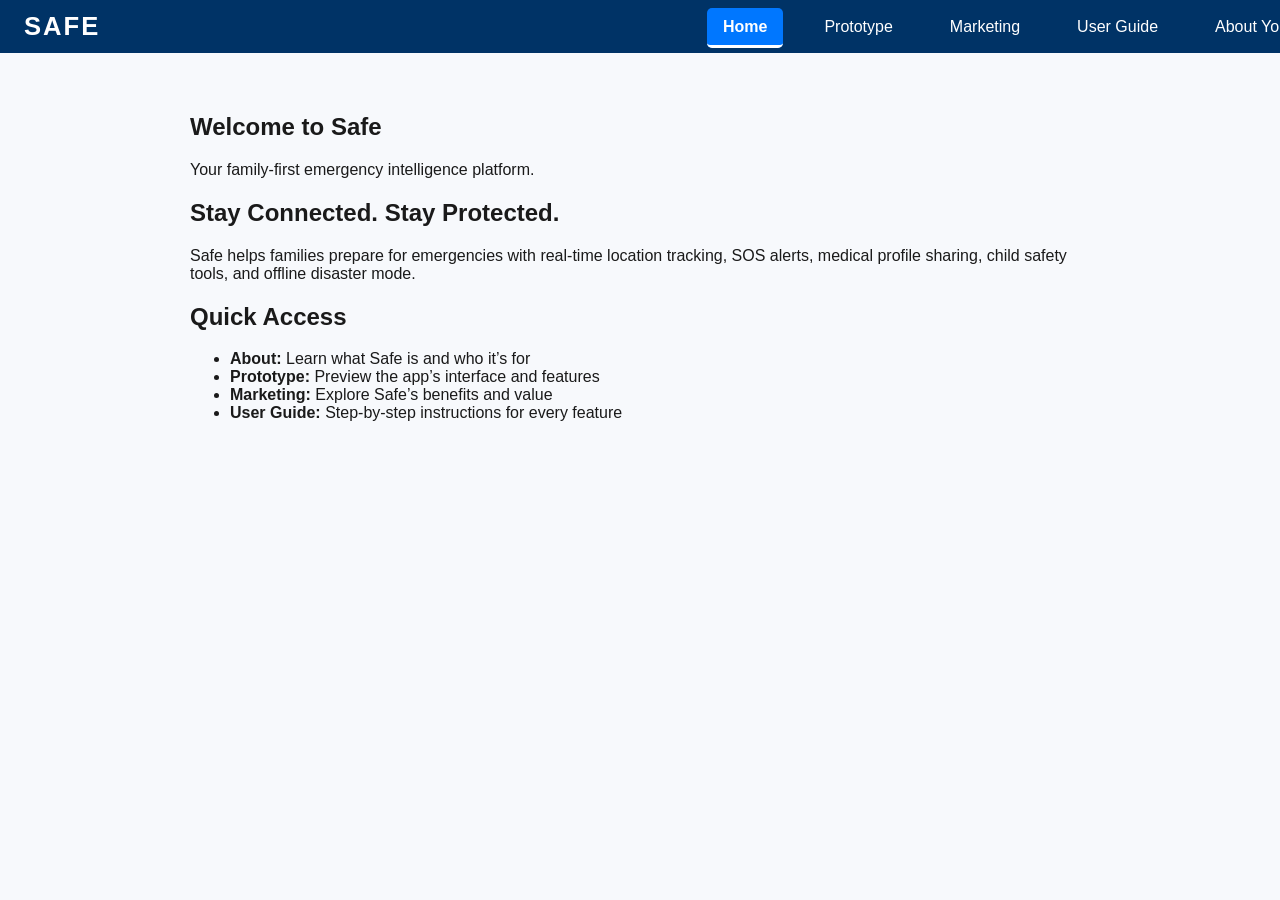
==== index.html @ b61800d9 "Rename home.html to index.html" ====
<!DOCTYPE html>
<html lang="en">
<head>
    <meta charset="UTF-8">
    <meta name="viewport" content="width=device-width, initial-scale=1.0">
    <title>Safe App</title>
    <link rel="stylesheet" href="safe.css">
	<script src="safe.js" defer></script>

</head>

<body <body class="page-with-logo">

<header>
    <nav class="nav-horizontal">
        <div class="nav-logo">SAFE</div>

        <ul>
            <li><a href="home.html" class="active">Home</a></li>
            <li><a href="prototype.html">Prototype</a></li>
            <li><a href="marketing.html">Marketing</a></li>
            <li><a href="userGuide.html">User Guide</a></li>
			<li><a href="about.html">About You</a></li>
        </ul>
    </nav>
</header>

<main class="content">
    <section class="hero">
        <h1>Welcome to Safe</h1>
        <p>Your family-first emergency intelligence platform.</p>
    </section>

    <section>
        <h2>Stay Connected. Stay Protected.</h2>
        <p>Safe helps families prepare for emergencies with real-time location tracking, SOS alerts, medical profile sharing, child safety tools, and offline disaster mode.</p>
    </section>

    <section>
        <h2>Quick Access</h2>
        <ul>
            <li><strong>About:</strong> Learn what Safe is and who it’s for</li>
            <li><strong>Prototype:</strong> Preview the app’s interface and features</li>
            <li><strong>Marketing:</strong> Explore Safe’s benefits and value</li>
            <li><strong>User Guide:</strong> Step-by-step instructions for every feature</li>
        </ul>
    </section>
</main>

</body>
</html>
---- safe.css ----
/* GLOBAL */
body {
    margin: 0;
    font-family: 'Inter', sans-serif;
    background-color: #f7f9fc;
    color: #1a1a1a;
}

/* -------------------------------------- */
/* FIXED BACKGROUND LOGO (NO BLUR ISSUES) */
/* -------------------------------------- */

.page-with-logo {
    position: relative;
    background-color: #f7f9fc;
}

.page-with-logo:before {
    content: "";
    position: fixed;
    inset: 0;
    background-image: url('images/logo.png');
    background-repeat: no-repeat;
    background-position: center;
    background-size: 40%;
    opacity: 0.08;
    pointer-events: none;
    z-index: -1;
}

/* -------------------------------------- */
/* HORIZONTAL NAVIGATION BAR (FULL WIDTH) */
/* -------------------------------------- */

.nav-horizontal {
    width: 100%;
    display: flex;
    justify-content: space-between;
    align-items: center;
    background-color: #003366;
    padding: 12px 24px;
    position: sticky;
    top: 0;
    z-index: 1000;
}

/* LOGO */
.nav-logo {
    color: white;
    font-size: 1.6rem;
    font-weight: bold;
    letter-spacing: 2px;
}

/* NAV LINKS */
.nav-horizontal ul {
    list-style: none;
    display: flex;
    gap: 25px;
    margin: 0;
    padding: 0;
}

/* NAV LINKS STYLE */
.nav-horizontal ul li a,
.dropbtn {
    color: white;
    text-decoration: none;
    padding: 10px 16px;
    border-radius: 5px;
    font-weight: 500;
    transition: 0.3s;
    background: transparent;
    border: none;
    cursor: pointer;
}

/* HOVER */
.nav-horizontal ul li a:hover,
.dropbtn:hover {
    background-color: #0055aa;
}

/* ACTIVE PAGE */
.nav-horizontal ul li a.active {
    background-color: #0077ff;
    font-weight: 700;
    border-bottom: 3px solid #ffffff;
}

/* -------------------------------------- */
/* CONTENT SPACING */
/* -------------------------------------- */

.content {
    padding: 40px 20px;
    max-width: 900px;
    margin: auto;
}

/* -------------------------------------- */
/* DROPDOWN MENU (CLICK-BASED, NOT HOVER) */
/* -------------------------------------- */

.dropdown {
    position: relative;
}

/* Remove hover behavior — JS controls it */
.dropdown:hover .dropdown-content {
    display: none !important;
}

/* Dropdown content */
.dropdown-content {
    display: none;
    position: absolute;
    right: 0;
    background: #ffffff;
    padding: 15px;
    border-radius: 8px;
    width: 250px;
    box-shadow: 0 4px 10px rgba(0,0,0,0.15);
    z-index: 10;

    /* Smooth animation */
    opacity: 0;
    transform: translateY(10px);
    transition: opacity 0.25s ease, transform 0.25s ease;
}

/* JS toggles this */
.dropdown-content.show {
    display: block;
    opacity: 1;
    transform: translateY(0);
}

/* Form styling */
#profileForm label {
    font-size: 0.9rem;
    margin-top: 10px;
    display: block;
}

#profileForm input,
#profileForm textarea {
    width: 100%;
    padding: 6px;
    margin-top: 4px;
    border: 1px solid #ccc;
    border-radius: 5px;
}

.submit-btn {
    margin-top: 12px;
    width: 100%;
    padding: 8px;
    background: #0077ff;
    color: white;
    border: none;
    border-radius: 5px;
    cursor: pointer;
}

.submit-btn:hover {
    background: #005fcc;
}

/* -------------------------------------- */
/* SOS DEMO */
/* -------------------------------------- */

.sos-container {
    position: relative;
    margin-top: 20px;
}

.sos-btn {
    width: 120px;
    height: 120px;
    border-radius: 50%;
    background: #ff3b3b;
    color: white;
    font-size: 2rem;
    border: none;
    cursor: pointer;
    transition: transform 0.2s ease;
}

.sos-btn:active {
    transform: scale(0.95);
}

.countdown {
    position: absolute;
    top: 40%;
    left: 50%;
    transform: translate(-50%, -50%);
    font-size: 3rem;
    color: #ff3b3b;
    font-weight: bold;
}

.hidden {
    display: none;
}

/* -------------------------------------- */
/* MODAL */
/* -------------------------------------- */

.modal {
    position: fixed;
    top: 0;
    left: 0;
    width: 100%;
    height: 100%;
    background: rgba(0,0,0,0.45);
    display: none; /* default hidden */
    justify-content: center;
    align-items: center;
}

.modal.show {
    display: flex;
}

.modal-content {
    background: white;
    padding: 20px;
    border-radius: 10px;
    width: 280px;
    text-align: center;
}

.close-btn {
    margin-top: 15px;
    padding: 8px 15px;
    background: #0077ff;
    color: white;
    border: none;
    border-radius: 5px;
    cursor: pointer;
}
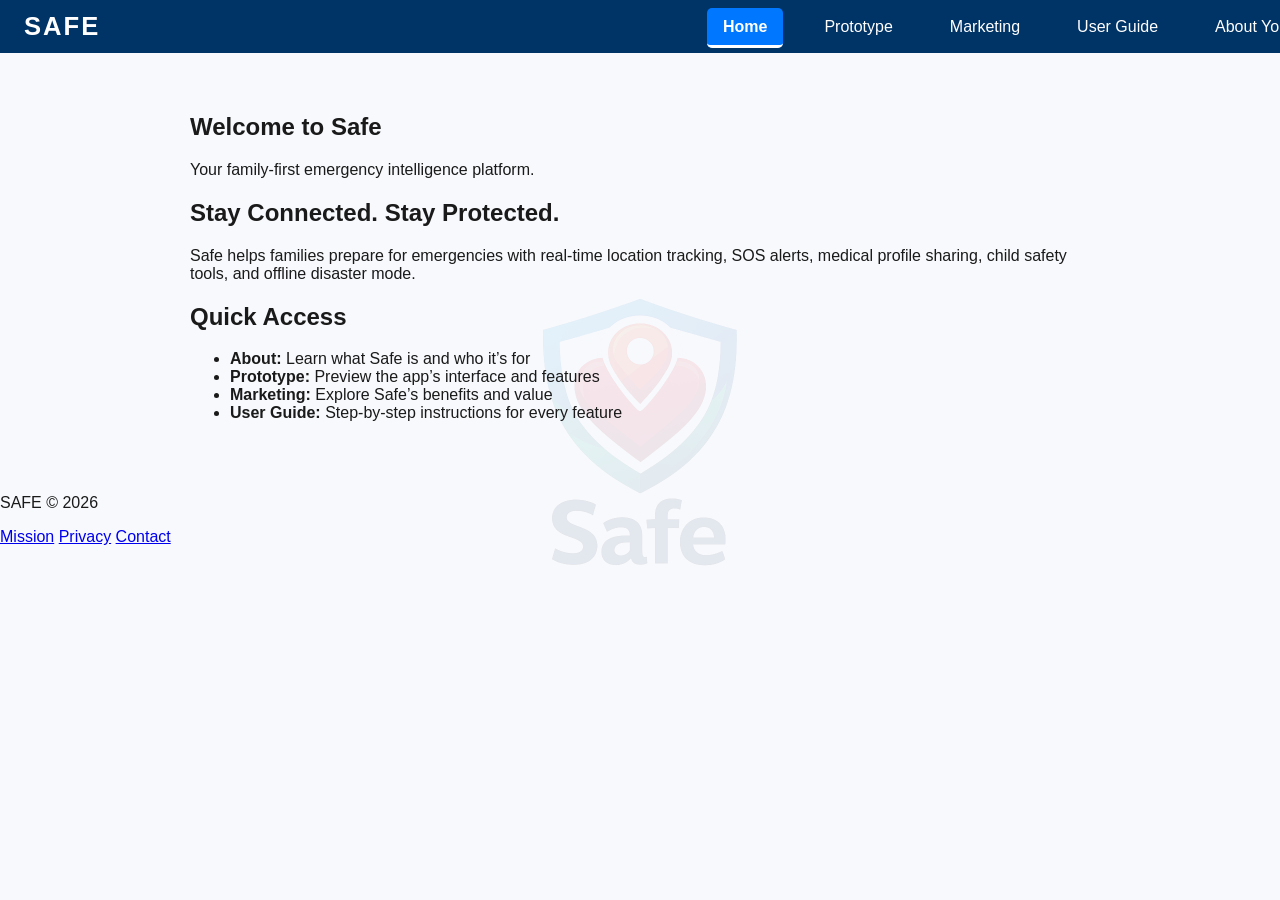
==== commit ab4956ac: "Update index.html Signed-off-by: INNOCRISADEMILSON <126620954+INNOCRISADEMILSON@users.noreply.github" ====
--- a/index.html
+++ b/index.html
@@ -13,7 +13,7 @@
 
 <header>
     <nav class="nav-horizontal">
-        <div class="nav-logo">SAFE</div>
+       <div class="nav-logo" id="safeLogo">SAFE</div>
 
         <ul>
             <li><a href="home.html" class="active">Home</a></li>
@@ -46,6 +46,14 @@
         </ul>
     </section>
 </main>
+<footer class="safe-footer">
+    <p>SAFE © 2026</p>
+    <div class="footer-links">
+        <a href="about.html">Mission</a>
+        <a href="userGuide.html">Privacy</a>
+        <a href="marketing.html">Contact</a>
+    </div>
+</footer>
 
 </body>
 </html>
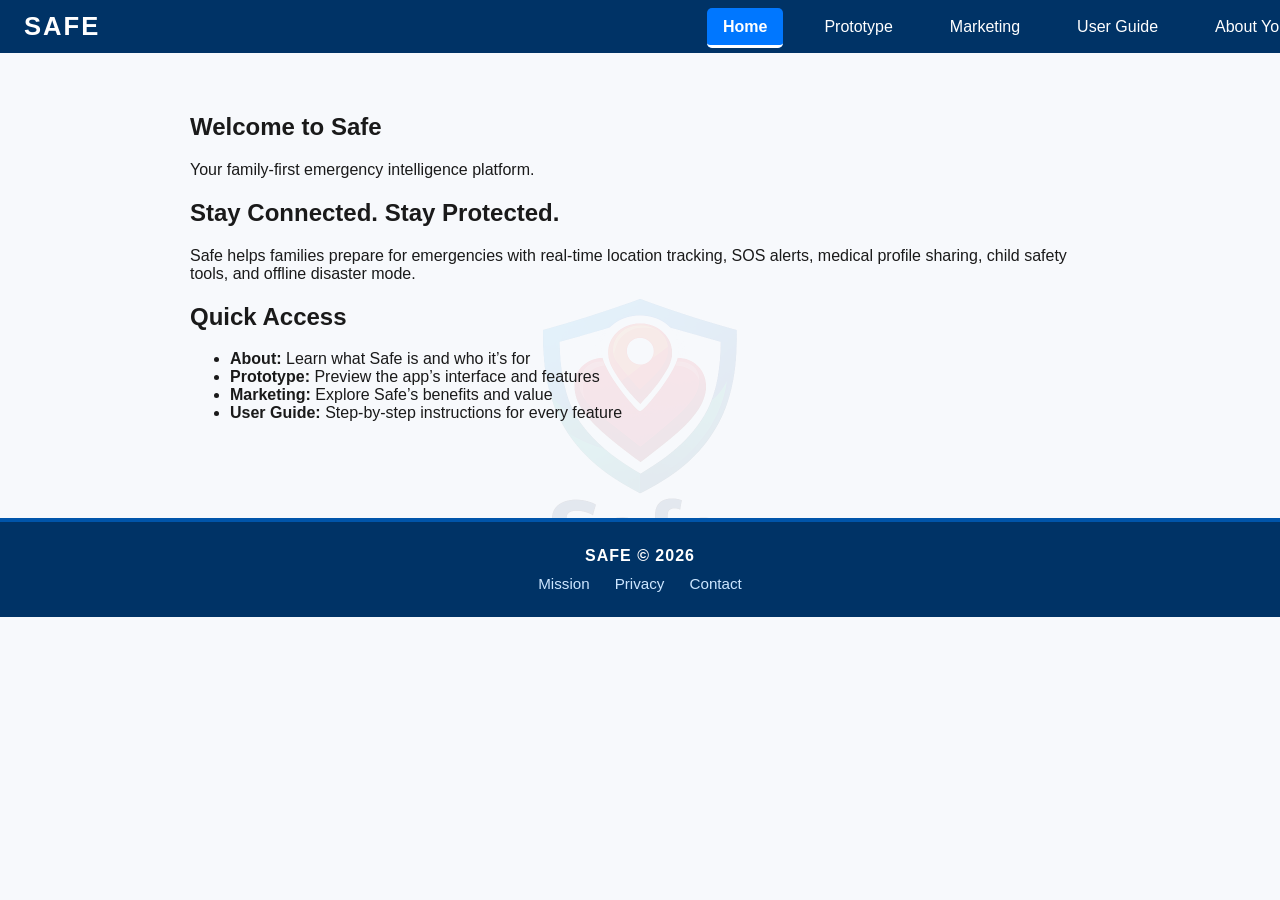
==== commit 3e91b69e: "Update index.html Signed-off-by: INNOCRISADEMILSON <126620954+INNOCRISADEMILSON@users.noreply.github" ====
--- a/index.html
+++ b/index.html
@@ -16,7 +16,7 @@
        <div class="nav-logo" id="safeLogo">SAFE</div>
 
         <ul>
-            <li><a href="home.html" class="active">Home</a></li>
+            <li><a href="index.html" class="active">Home</a></li>
             <li><a href="prototype.html">Prototype</a></li>
             <li><a href="marketing.html">Marketing</a></li>
             <li><a href="userGuide.html">User Guide</a></li>
--- a/safe.css
+++ b/safe.css
@@ -152,6 +152,27 @@
     border-radius: 5px;
 }
 
+.save-btn {
+    margin-top: 20px;
+    padding: 12px;
+    background: #b30000;
+    color: white;
+    border: none;
+    border-radius: 10px;
+    width: 100%;
+    font-size: 18px;
+    cursor: pointer;
+}
+
+input, textarea {
+    width: 100%;
+    padding: 8px;
+    margin-bottom: 12px;
+    border-radius: 8px;
+    border: 1px solid #ccc;
+}
+
+
 .submit-btn {
     margin-top: 12px;
     width: 100%;
@@ -243,3 +264,312 @@
     border-radius: 5px;
     cursor: pointer;
 }
+
+/* PROTOTYPE LAYOUT */
+.prototype-container {
+    display: flex;
+    justify-content: space-between;
+    margin-top: 30px;
+}
+
+.feature-list {
+    width: 40%;
+}
+
+.feature-btn {
+    display: block;
+    width: 100%;
+    padding: 15px;
+    margin-bottom: 12px;
+    background: #f2f2f2;
+    border: none;
+    border-radius: 8px;
+    font-size: 18px;
+    cursor: pointer;
+    text-align: left;
+    transition: 0.2s;
+}
+
+.feature-btn:hover {
+    background: #d9d9d9;
+}
+
+/* PHONE MOCKUP */
+.phone-frame {
+    width: 260px;
+    height: 500px;
+    background: black;
+    border-radius: 30px;
+    padding: 15px;
+    box-shadow: 0 0 10px rgba(0,0,0,0.3);
+}
+
+.phone-screen {
+    background: white;
+    width: 100%;
+    height: 100%;
+    border-radius: 20px;
+    padding: 20px;
+    overflow-y: auto;
+    font-size: 16px;
+
+    /* TRANSITIONS */
+    opacity: 0;
+    transform: translateY(10px);
+    transition: opacity 0.4s ease, transform 0.4s ease;
+}
+
+.phone-screen.show {
+    opacity: 1;
+    transform: translateY(0);
+}
+
+/* APP ICON GRID */
+.icon-grid {
+    display: grid;
+    grid-template-columns: repeat(3, 1fr);
+    gap: 18px;
+    margin-top: 20px;
+}
+
+.app-icon {
+    background: #f2f2f2;
+    border-radius: 18px;
+    padding: 18px;
+    text-align: center;
+    font-size: 24px;
+    cursor: pointer;
+    transition: 0.2s;
+}
+
+.app-icon:hover {
+    background: #d9d9d9;
+    transform: scale(1.05);
+}
+
+.app-icon span {
+    display: block;
+    font-size: 12px;
+    margin-top: 5px;
+}
+
+/* Animated Map Background */
+.map-box {
+    width: 100%;
+    height: 250px;
+    background: url('https://i.imgur.com/8QfQJQp.png');
+    background-size: cover;
+    background-position: center;
+    border-radius: 15px;
+    position: relative;
+    animation: mapMove 6s infinite linear;
+}
+
+@keyframes mapMove {
+    0% { background-position: center; }
+    50% { background-position: 60% 40%; }
+    100% { background-position: center; }
+}
+
+/* Pulsing GPS Pins */
+.map-pin {
+    position: absolute;
+    font-size: 28px;
+    animation: pulse 1.5s infinite ease-in-out;
+}
+
+@keyframes pulse {
+    0% { transform: scale(1); opacity: 1; }
+    50% { transform: scale(1.3); opacity: 0.6; }
+    100% { transform: scale(1); opacity: 1; }
+}
+
+.gps-box {
+    background: #f2f2f2;
+    padding: 15px;
+    border-radius: 12px;
+    margin-top: 15px;
+}
+
+.map-box {
+    width: 100%;
+    height: 250px;
+    background: url('https://i.imgur.com/6Iej2cR.jpeg');
+    background-size: cover;
+    border-radius: 10px;
+    position: relative;
+	overflow: hidden ;
+}
+
+.map-pin {
+    position: absolute;
+    transform: translate(-50%, -50%);
+    font-size: 20px;
+    font-weight: bold;
+	color: red ;
+}
+
+.gps-dot {
+    position: absolute;
+    width: 14px;
+    height: 14px;
+    border-radius: 50%;
+    background: #00ff55;
+    box-shadow: 0 0 10px rgba(0, 255, 85, 0.8);
+    transform: translate(-50%, -50%);
+    animation: gpsPulse 1.2s infinite;
+}
+
+@keyframes gpsPulse {
+    0% { transform: translate(-50%, -50%) scale(1); opacity: 1; }
+    100% { transform: translate(-50%, -50%) scale(1.8); opacity: 0; }
+}
+
+.side-menu {
+    position: fixed;
+    top: 0;
+    left: -260px;
+    width: 240px;
+    height: 100%;
+    background: #111827;
+    color: #f9fafb;
+    padding: 20px;
+    box-shadow: 2px 0 10px rgba(0,0,0,0.4);
+    transition: left 0.3s ease;
+    z-index: 2000;
+}
+
+.side-menu.show {
+    left: 0;
+}
+
+.side-menu ul {
+    list-style: none;
+    padding: 0;
+}
+
+.side-menu li {
+    padding: 12px 0;
+    cursor: pointer;
+    border-bottom: 1px solid #1f2937;
+}
+
+body.dark-mode {
+    background: #0f172a;
+    color: #e2e8f0;
+}
+
+body.dark-mode .phone-screen {
+    background: #1e293b;
+    color: #e2e8f0;
+}
+
+body.dark-mode .app-icon {
+    background: #334155;
+    color: #f1f5f9;
+}
+
+body.dark-mode .save-btn,
+body.dark-mode .sos-btn {
+    background: #16a34a;
+}
+
+.qr-box {
+    width: 160px;
+    height: 160px;
+    background: repeating-linear-gradient(
+        45deg,
+        #000,
+        #000 4px,
+        #fff 4px,
+        #fff 8px
+    );
+    margin: 20px auto;
+    border-radius: 8px;
+}
+
+.vault-item {
+    border: 1px solid #cbd5e1;
+    padding: 10px;
+    border-radius: 8px;
+    margin-bottom: 10px;
+    background: #f8fafc;
+}
+
+/* -------------------------------------- */
+/* ABOUT PAGE LAYOUT */
+/* -------------------------------------- */
+
+.about-wrapper {
+    max-width: 900px;
+    margin: 40px auto;
+    padding: 0 20px;
+}
+
+.about-card {
+    background: white;
+    padding: 30px;
+    margin-bottom: 25px;
+    border-radius: 12px;
+    box-shadow: 0 4px 12px rgba(0,0,0,0.08);
+}
+
+.about-card h1,
+.about-card h2 {
+    margin-bottom: 15px;
+    color: #1a1a1a;
+}
+
+.about-card p,
+.about-card ul {
+    line-height: 1.6;
+    font-size: 1rem;
+}
+
+.about-card ul {
+    padding-left: 20px;
+}
+
+.about-card ul li {
+    margin-bottom: 8px;
+}
+
+/* -------------------------------------- */
+/* GLOBAL FOOTER */
+/* -------------------------------------- */
+
+.safe-footer {
+    background: #003366;
+    color: white;
+    text-align: center;
+    padding: 25px 10px;
+    margin-top: 40px;
+    border-top: 4px solid #0055aa;
+}
+
+.safe-footer p {
+    margin: 0;
+    font-size: 1rem;
+    font-weight: 600;
+    letter-spacing: 1px;
+}
+
+.footer-links {
+    margin-top: 10px;
+    display: flex;
+    justify-content: center;
+    gap: 25px;
+}
+
+.footer-links a {
+    color: #cce6ff;
+    text-decoration: none;
+    font-size: 0.95rem;
+    transition: 0.3s;
+}
+
+.footer-links a:hover {
+    color: white;
+    text-decoration: underline;
+}
+
